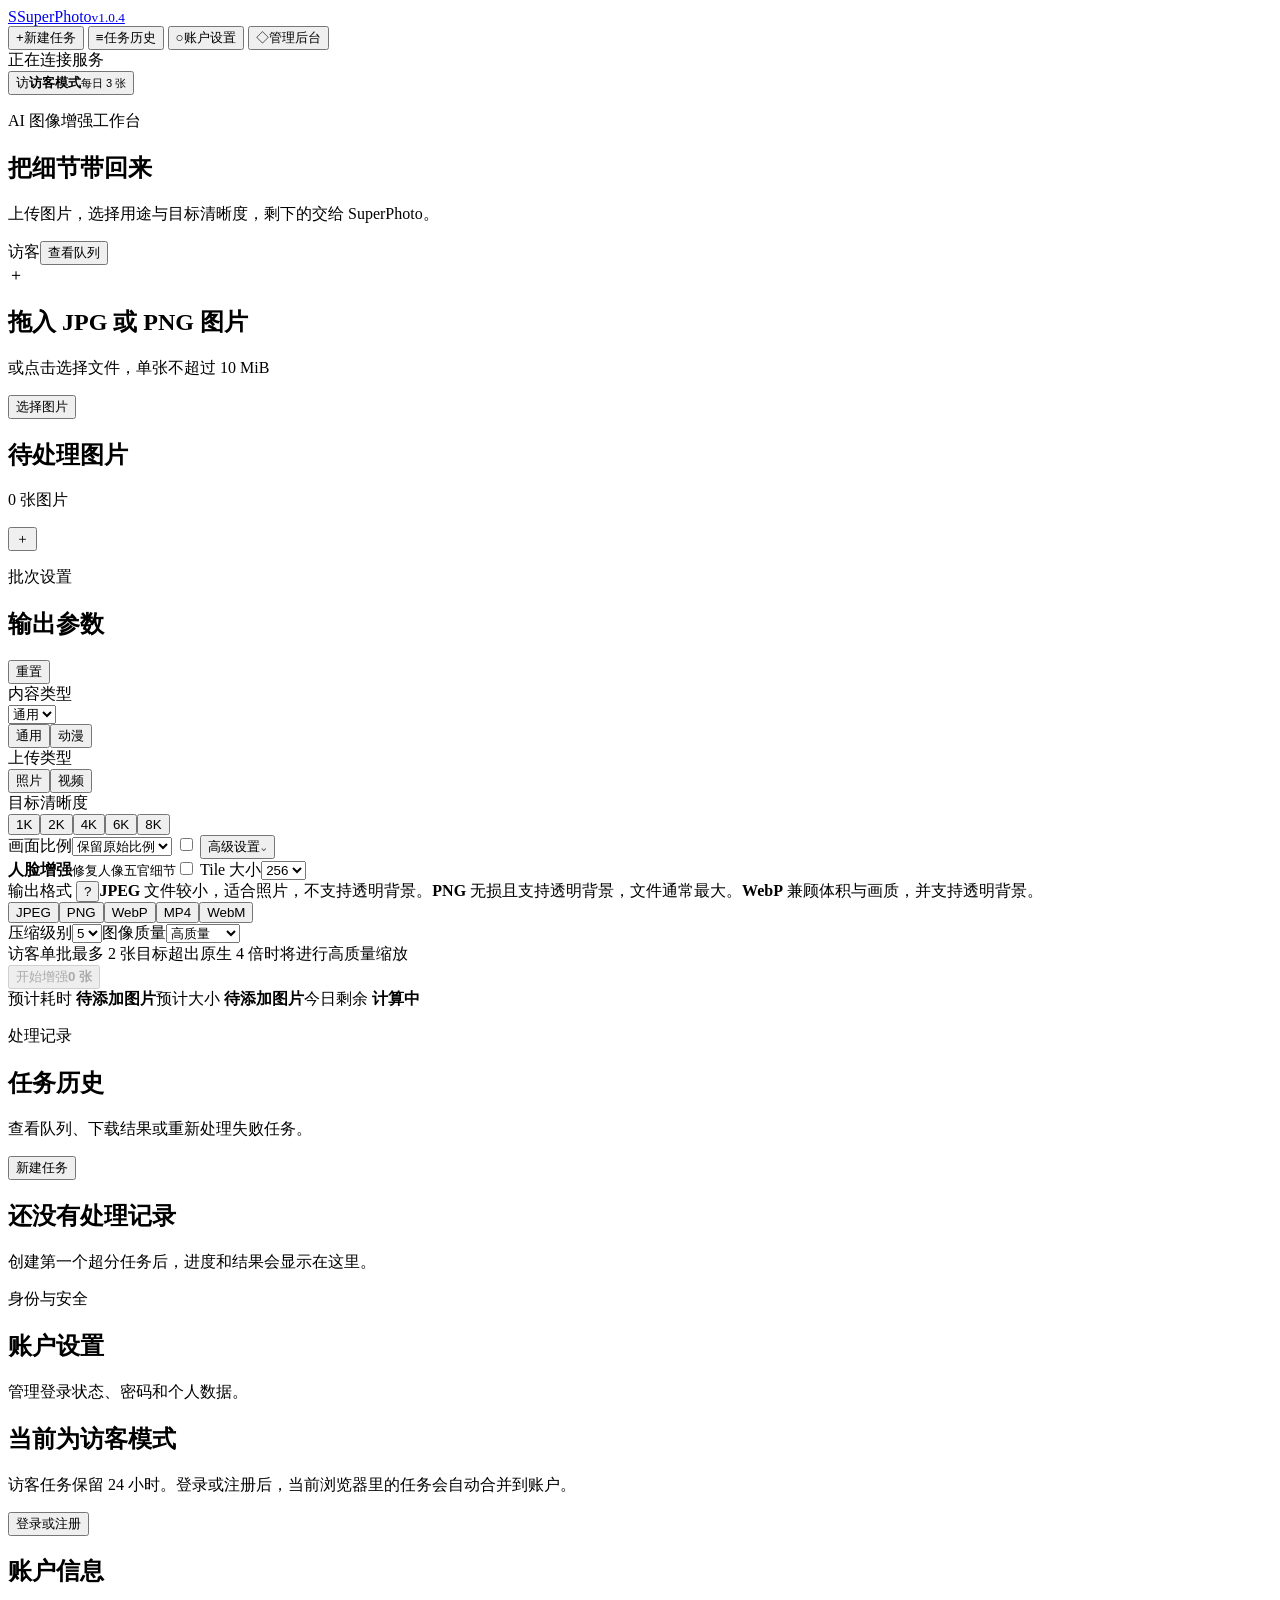
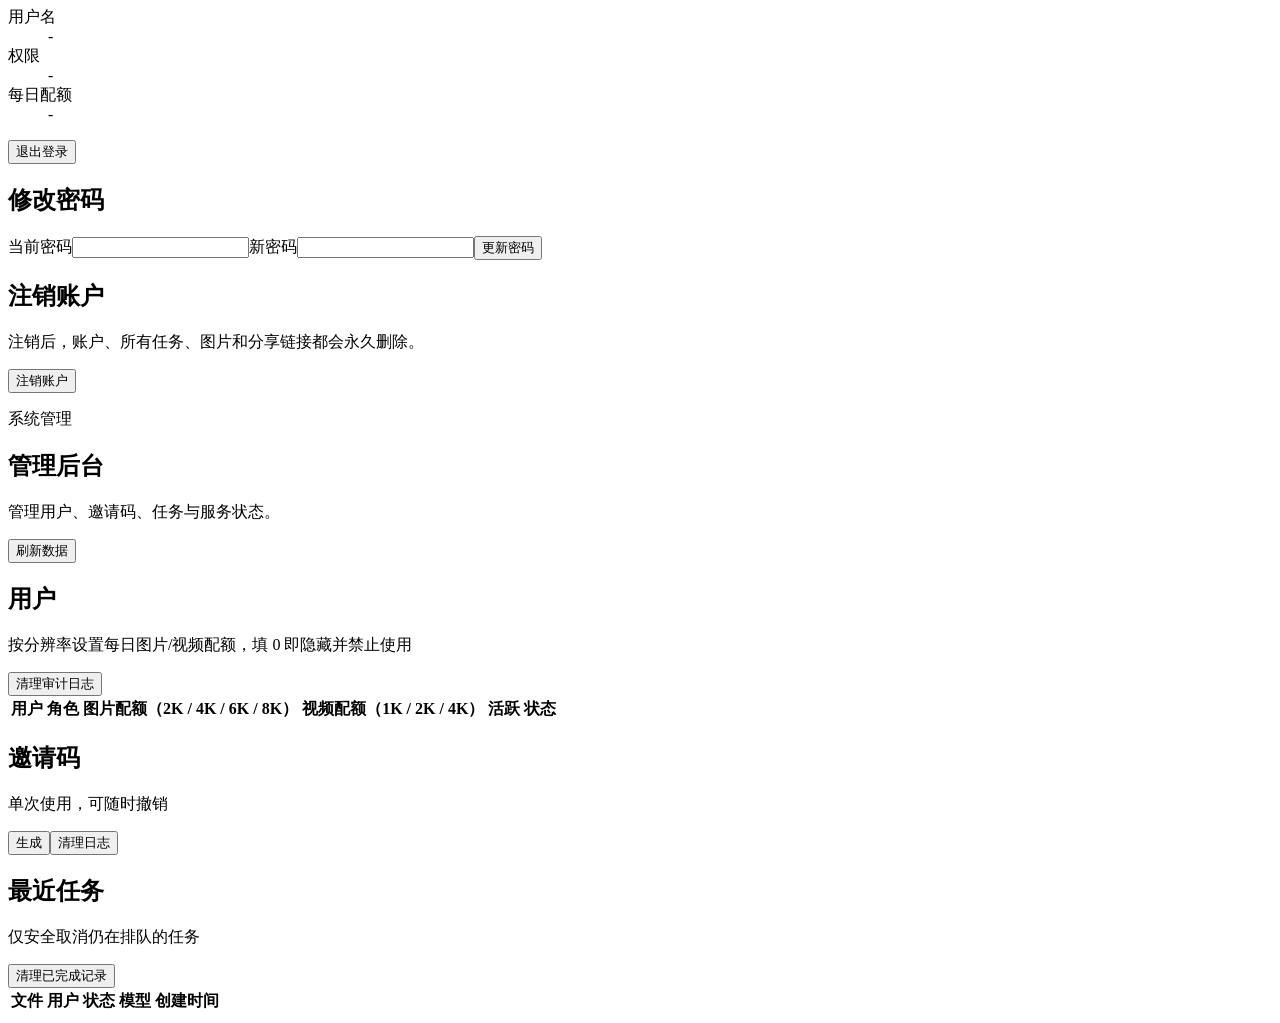
==== app/web/index.html @ 77195b6d "Initial SuperPhoto project snapshot" ====
<!doctype html>
<html lang="zh-CN">
<head>
  <meta charset="utf-8">
  <meta name="viewport" content="width=device-width,initial-scale=1">
  <meta name="color-scheme" content="light">
  <title>SuperPhoto - AI 图片超分辨率</title>
  <link rel="stylesheet" href="/assets/styles.css?v=1.0.4-r2">
  <link rel="stylesheet" href="/assets/dialog-fixes.css?v=1.0.4-r2">
  <link rel="stylesheet" href="/assets/enhancement-status.css?v=1.0.4-r2">
</head>
<body>
  <div class="app-shell">
    <aside class="sidebar">
      <a class="brand" href="#workspace" aria-label="SuperPhoto 首页"><span class="brand-mark">S</span><span class="brand-copy"><span>SuperPhoto</span><small class="brand-version">v1.0.4</small></span></a>
      <nav class="main-nav" aria-label="主导航">
        <button class="nav-item active" data-view="workspace"><span class="nav-icon">+</span><span>新建任务</span></button>
        <button class="nav-item" data-view="history"><span class="nav-icon">≡</span><span>任务历史</span></button>
        <button class="nav-item" data-view="account"><span class="nav-icon">○</span><span>账户设置</span></button>
        <button class="nav-item admin-only hidden" data-view="admin"><span class="nav-icon">◇</span><span>管理后台</span></button>
      </nav>
      <div class="sidebar-foot">
        <div class="service-indicator"><span id="healthDot" class="status-dot"></span><span id="healthText">正在连接服务</span></div>
        <button id="authButton" class="user-button"><span class="avatar">访</span><span><strong id="userLabel">访客模式</strong><small id="quotaLabel">每日 3 张</small></span></button>
      </div>
    </aside>

    <main class="main-content">
      <section id="workspaceView" class="view active">
        <header class="page-header">
          <div><p class="eyebrow">AI 图像增强工作台</p><h1>把细节带回来</h1><p>上传图片，选择用途与目标清晰度，剩下的交给 SuperPhoto。</p></div>
          <div class="header-actions"><span id="roleBadge" class="role-badge">访客</span><button class="button secondary" id="historyShortcut">查看队列</button></div>
        </header>

        <div class="workspace-grid">
          <div class="canvas-column">
            <div id="dropzone" class="dropzone" tabindex="0">
              <input id="fileInput" type="file" accept="image/jpeg,image/png" multiple hidden>
              <div class="drop-symbol">＋</div>
              <h2 id="dropzoneTitle">拖入 JPG 或 PNG 图片</h2>
              <p id="dropzoneHint">或点击选择文件，单张不超过 10 MiB</p>
              <button class="button primary" id="chooseButton">选择图片</button>
            </div>
            <div id="filePanel" class="file-panel hidden">
              <div class="section-heading"><div><h2>待处理图片</h2><p id="fileSummary">0 张图片</p></div><button class="icon-button" id="addMore" title="继续添加图片">＋</button></div>
              <div id="fileList" class="file-list"></div>
            </div>
          </div>

          <aside class="settings-panel">
            <div class="settings-head"><div><p class="eyebrow">批次设置</p><h2>输出参数</h2></div><button class="text-button" id="resetSettings">重置</button></div>
            <div class="field content-type-field"><span>内容类型</span><div class="content-type-controls"><select id="modelSelect" class="hidden"><option value="general">通用</option><option value="anime">动漫</option></select><div id="modelChoices" class="segmented" role="group" aria-label="内容类型"><button type="button" data-model="general" class="active" aria-pressed="true">通用</button><button type="button" data-model="anime" aria-pressed="false">动漫</button></div><span class="upload-type-label">上传类型</span><div id="uploadTypeChoices" class="segmented" role="group" aria-label="上传类型"><button type="button" data-upload-type="photo" class="active" aria-pressed="true">照片</button><button type="button" data-upload-type="video" aria-pressed="false">视频</button></div></div></div>
            <div class="field"><span>目标清晰度</span><div class="segmented target-options"><button data-target="1k" data-upload="video" class="hidden">1K</button><button data-target="2k" data-upload="photo">2K</button><button class="active" data-target="4k" data-upload="all">4K</button><button data-target="6k" data-role="user" data-upload="photo" class="hidden">6K</button><button data-target="8k" data-role="advanced" data-upload="photo" class="hidden">8K</button></div></div>
            <label class="field"><span>画面比例</span><select id="aspectSelect"><option value="original">保留原始比例</option><option value="16:9">16:9 横屏</option><option value="9:16">9:16 竖屏</option><option value="4:3">4:3</option><option value="3:4">3:4</option><option value="1:1">1:1 方图</option></select></label>
            <input id="cropToggle" type="checkbox" class="hidden">
            <button type="button" id="advancedToggle" class="advanced-toggle" aria-expanded="false"><span>高级设置</span><span aria-hidden="true">⌄</span></button>
            <div id="advancedSettings" class="advanced-settings hidden">
              <label class="toggle-row"><span><strong>人脸增强</strong><small id="faceHint">修复人像五官细节</small></span><input id="faceToggle" type="checkbox"><i></i></label>
              <label id="tileSetting" class="field"><span>Tile 大小</span><select id="tileSelect"><option value="128">128</option><option value="256" selected>256</option><option value="512">512</option></select></label>
            </div>
            <div class="field"><span class="field-label">输出格式 <button class="help-button" type="button" aria-label="查看输出格式说明">?</button><span id="formatTooltip" class="format-tooltip" role="tooltip"><strong>JPEG</strong> 文件较小，适合照片，不支持透明背景。<strong>PNG</strong> 无损且支持透明背景，文件通常最大。<strong>WebP</strong> 兼顾体积与画质，并支持透明背景。</span></span><div id="formatChoices" class="segmented three"><button data-format="jpeg" data-upload="photo" class="active">JPEG</button><button data-format="png" data-upload="photo">PNG</button><button data-format="webp" data-upload="photo">WebP</button><button data-format="mp4" data-upload="video" class="hidden">MP4</button><button data-format="webm" data-upload="video" class="hidden">WebM</button></div></div>
            <div class="settings-inline"><label class="field"><span>压缩级别</span><select id="compressionSelect"><option value="1">1</option><option value="3">3</option><option value="5" selected>5</option><option value="7">7</option><option value="9">9</option></select></label><label class="field"><span>图像质量</span><select id="qualitySelect"><option value="standard">标准</option><option value="high" selected>高质量</option><option value="maximum">最高质量</option></select></label></div>
            <div id="turnstileBox" class="turnstile-box hidden"></div>
            <div class="quota-note"><span id="batchLimitText">访客单批最多 2 张</span><span>目标超出原生 4 倍时将进行高质量缩放</span></div>
            <button id="submitButton" class="button primary submit" disabled><span>开始增强</span><strong id="submitCount">0 张</strong></button>
            <div id="uploadStatus" class="upload-status" aria-live="polite"></div>
            <div class="submission-meta" aria-live="polite"><span>预计耗时 <strong id="estimatedTime">待添加图片</strong></span><span>预计大小 <strong id="estimatedSize">待添加图片</strong></span><span>今日剩余 <strong id="remainingQuota">计算中</strong></span></div>
          </aside>
        </div>
      </section>

      <section id="historyView" class="view">
        <header class="page-header compact"><div><p class="eyebrow">处理记录</p><h1>任务历史</h1><p>查看队列、下载结果或重新处理失败任务。</p></div><button class="button primary" data-view-target="workspace">新建任务</button></header>
        <div id="historyEmpty" class="empty-state"><h2>还没有处理记录</h2><p>创建第一个超分任务后，进度和结果会显示在这里。</p></div>
        <div id="batchList" class="batch-list"></div>
        <div id="historyPagination" class="history-pagination" hidden><button id="historyPrev" class="button secondary small">上一页</button><span id="historyPageLabel"></span><button id="historyNext" class="button secondary small">下一页</button></div>
      </section>

      <section id="accountView" class="view">
        <header class="page-header compact"><div><p class="eyebrow">身份与安全</p><h1>账户设置</h1><p>管理登录状态、密码和个人数据。</p></div></header>
        <div id="guestAccount" class="account-grid"><div class="panel"><h2>当前为访客模式</h2><p>访客任务保留 24 小时。登录或注册后，当前浏览器里的任务会自动合并到账户。</p><button class="button primary open-auth">登录或注册</button></div></div>
        <div id="userAccount" class="account-grid hidden">
          <div class="panel"><h2>账户信息</h2><dl class="detail-list"><div><dt>用户名</dt><dd id="accountUsername">-</dd></div><div><dt>权限</dt><dd id="accountRole">-</dd></div><div><dt>每日配额</dt><dd id="accountQuota">-</dd></div></dl><button id="logoutButton" class="button secondary">退出登录</button></div>
          <form id="passwordForm" class="panel"><h2>修改密码</h2><label class="field"><span>当前密码</span><input name="current_password" type="password" required></label><label class="field"><span>新密码</span><input name="new_password" type="password" minlength="10" required></label><button class="button primary" type="submit">更新密码</button></form>
          <div class="panel danger-panel"><h2>注销账户</h2><p>注销后，账户、所有任务、图片和分享链接都会永久删除。</p><button id="deleteAccountButton" class="button danger">注销账户</button></div>
        </div>
      </section>

      <section id="adminView" class="view">
        <header class="page-header compact"><div><p class="eyebrow">系统管理</p><h1>管理后台</h1><p>管理用户、邀请码、任务与服务状态。</p></div><button id="refreshAdmin" class="button secondary">刷新数据</button></header>
        <div id="adminStats" class="stats-grid"></div>
        <div class="admin-grid">
          <div class="panel wide"><div class="section-heading"><div><h2>用户</h2><p>按分辨率设置每日图片/视频配额，填 0 即隐藏并禁止使用</p></div><button class="button secondary small" data-admin-clear="audit-log">清理审计日志</button></div><div class="table-wrap"><table><thead><tr><th>用户</th><th>角色</th><th>图片配额（2K / 4K / 6K / 8K）</th><th>视频配额（1K / 2K / 4K）</th><th>活跃</th><th>状态</th><th></th></tr></thead><tbody id="userTable"></tbody></table></div></div>
          <div class="panel"><div class="section-heading"><div><h2>邀请码</h2><p>单次使用，可随时撤销</p></div><div><button id="createInvite" class="button primary small">生成</button><button class="button secondary small" data-admin-clear="invites">清理日志</button></div></div><div id="inviteResult" class="invite-result hidden"></div><div id="inviteList" class="invite-list"></div></div>
          <div class="panel wide"><div class="section-heading"><div><h2>最近任务</h2><p>仅安全取消仍在排队的任务</p></div><button class="button secondary small" data-admin-clear="jobs">清理已完成记录</button></div><div class="table-wrap"><table><thead><tr><th>文件</th><th>用户</th><th>状态</th><th>模型</th><th>创建时间</th><th></th></tr></thead><tbody id="jobTable"></tbody></table></div><div id="adminJobPagination" class="history-pagination" hidden><button id="adminJobPrev" class="button secondary small">上一页</button><span id="adminJobPageLabel"></span><button id="adminJobNext" class="button secondary small">下一页</button></div></div>
        </div>
      </section>
    </main>
  </div>

  <dialog id="authDialog" class="modal auth-modal">
    <button class="modal-close" data-close="authDialog" aria-label="关闭">×</button>
    <div class="auth-copy"><span class="brand-mark">S</span><p class="eyebrow">SuperPhoto 账户</p><h2>保存更久，处理更多</h2><p>注册用户每天可处理 30 张图片，历史记录保留 7 天。</p></div>
    <div class="auth-forms">
      <div class="tabs"><button class="active" data-auth-tab="login">登录</button><button data-auth-tab="register">邀请码注册</button></div>
      <form id="loginForm"><label class="field"><span>用户名</span><input name="username" autocomplete="username" required></label><label class="field"><span>密码</span><input name="password" type="password" autocomplete="current-password" required></label><button class="button primary" type="submit">登录</button></form>
      <form id="registerForm" class="hidden"><label class="field"><span>用户名</span><input name="username" pattern="[A-Za-z0-9_]{3,24}" required></label><label class="field"><span>密码</span><input name="password" type="password" minlength="10" required></label><label class="field"><span>邀请码</span><input name="invite_code" required></label><button class="button primary" type="submit">创建账户</button></form>
    </div>
  </dialog>

  <dialog id="compareDialog" class="modal compare-modal">
    <div class="compare-head"><div><p class="eyebrow">处理结果</p><h2 id="compareTitle">图片对比</h2></div><div><a id="compareDownload" class="button primary" href="#">下载结果</a><button class="modal-close static" data-close="compareDialog" aria-label="关闭">×</button></div></div>
    <div id="compareStage" class="compare-stage"><img id="compareOriginal" alt="原图"><div id="compareResultWrap"><img id="compareResult" alt="超分结果"></div><input id="compareSlider" type="range" min="0" max="100" value="50" aria-label="对比位置"><span class="before-label">原图</span><span class="after-label">增强后</span></div>
  </dialog>

  <div id="toastRegion" class="toast-region" aria-live="polite"></div>
  <script src="/assets/app.js?v=1.0.4-r2" defer></script>
</body>
</html>
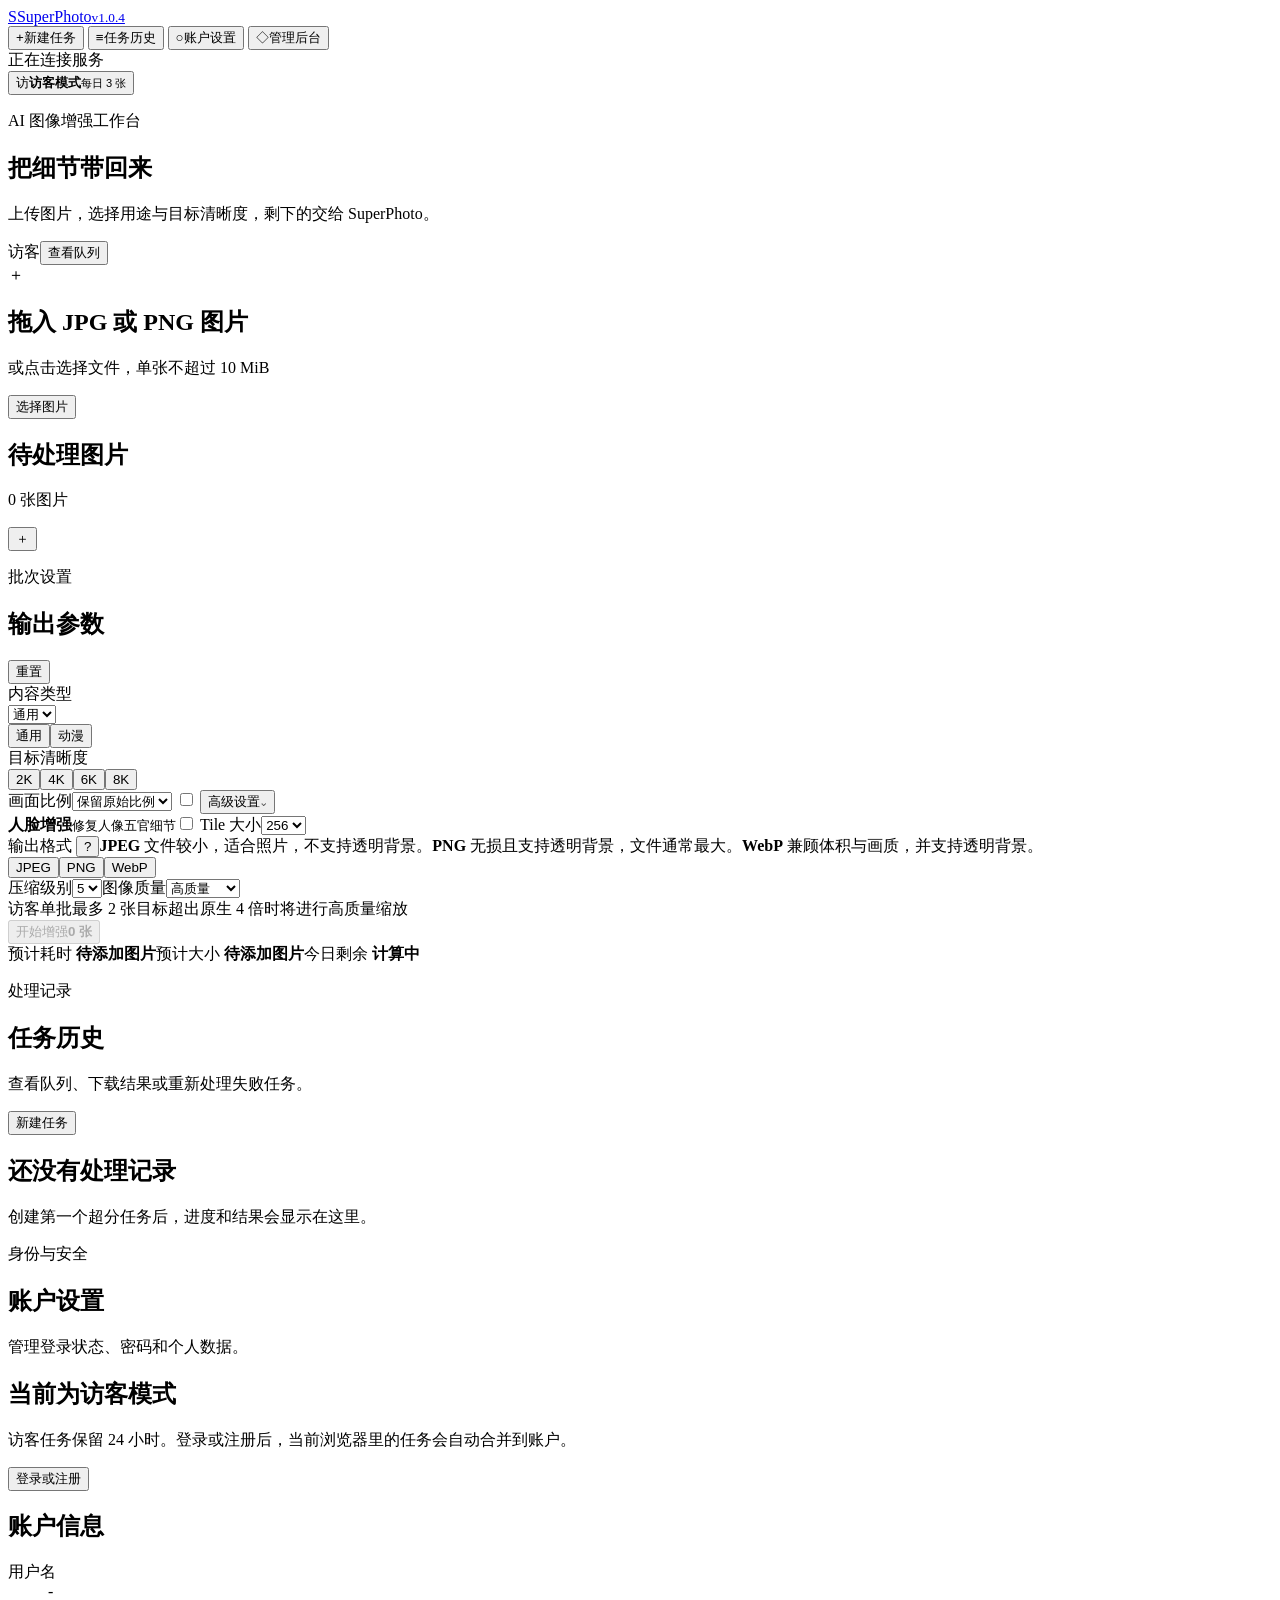
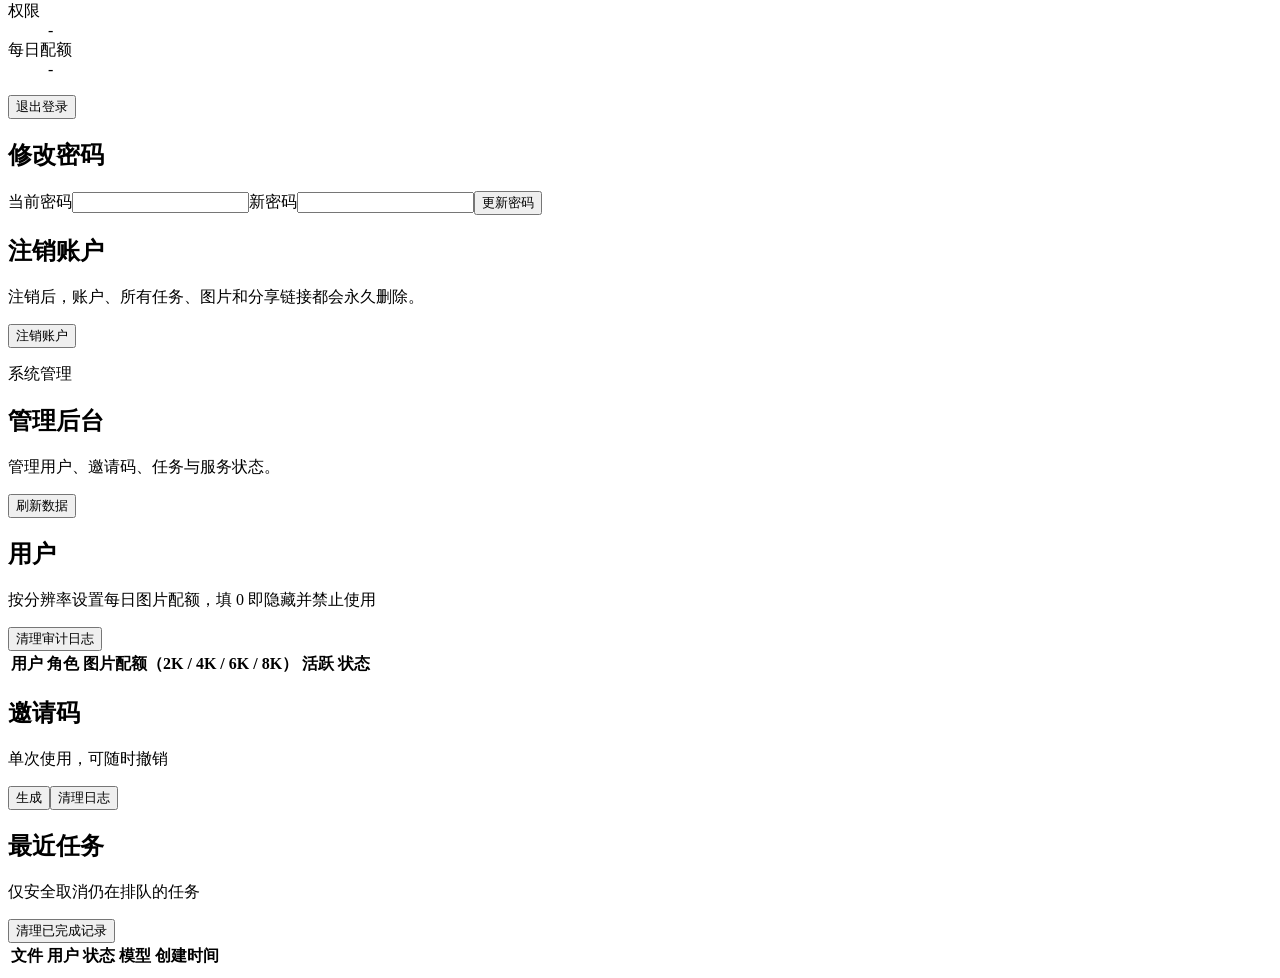
==== commit 48e23af5: "删除视频模块、接入OIDC后的提交1" ====
--- a/app/web/index.html
+++ b/app/web/index.html
@@ -49,8 +49,8 @@
 
           <aside class="settings-panel">
             <div class="settings-head"><div><p class="eyebrow">批次设置</p><h2>输出参数</h2></div><button class="text-button" id="resetSettings">重置</button></div>
-            <div class="field content-type-field"><span>内容类型</span><div class="content-type-controls"><select id="modelSelect" class="hidden"><option value="general">通用</option><option value="anime">动漫</option></select><div id="modelChoices" class="segmented" role="group" aria-label="内容类型"><button type="button" data-model="general" class="active" aria-pressed="true">通用</button><button type="button" data-model="anime" aria-pressed="false">动漫</button></div><span class="upload-type-label">上传类型</span><div id="uploadTypeChoices" class="segmented" role="group" aria-label="上传类型"><button type="button" data-upload-type="photo" class="active" aria-pressed="true">照片</button><button type="button" data-upload-type="video" aria-pressed="false">视频</button></div></div></div>
-            <div class="field"><span>目标清晰度</span><div class="segmented target-options"><button data-target="1k" data-upload="video" class="hidden">1K</button><button data-target="2k" data-upload="photo">2K</button><button class="active" data-target="4k" data-upload="all">4K</button><button data-target="6k" data-role="user" data-upload="photo" class="hidden">6K</button><button data-target="8k" data-role="advanced" data-upload="photo" class="hidden">8K</button></div></div>
+            <div class="field content-type-field"><span>内容类型</span><div class="content-type-controls"><select id="modelSelect" class="hidden"><option value="general">通用</option><option value="anime">动漫</option></select><div id="modelChoices" class="segmented" role="group" aria-label="内容类型"><button type="button" data-model="general" class="active" aria-pressed="true">通用</button><button type="button" data-model="anime" aria-pressed="false">动漫</button></div></div></div>
+            <div class="field"><span>目标清晰度</span><div class="segmented target-options"><button data-target="2k" data-upload="photo">2K</button><button class="active" data-target="4k" data-upload="all">4K</button><button data-target="6k" data-role="user" data-upload="photo" class="hidden">6K</button><button data-target="8k" data-role="advanced" data-upload="photo" class="hidden">8K</button></div></div>
             <label class="field"><span>画面比例</span><select id="aspectSelect"><option value="original">保留原始比例</option><option value="16:9">16:9 横屏</option><option value="9:16">9:16 竖屏</option><option value="4:3">4:3</option><option value="3:4">3:4</option><option value="1:1">1:1 方图</option></select></label>
             <input id="cropToggle" type="checkbox" class="hidden">
             <button type="button" id="advancedToggle" class="advanced-toggle" aria-expanded="false"><span>高级设置</span><span aria-hidden="true">⌄</span></button>
@@ -58,7 +58,7 @@
               <label class="toggle-row"><span><strong>人脸增强</strong><small id="faceHint">修复人像五官细节</small></span><input id="faceToggle" type="checkbox"><i></i></label>
               <label id="tileSetting" class="field"><span>Tile 大小</span><select id="tileSelect"><option value="128">128</option><option value="256" selected>256</option><option value="512">512</option></select></label>
             </div>
-            <div class="field"><span class="field-label">输出格式 <button class="help-button" type="button" aria-label="查看输出格式说明">?</button><span id="formatTooltip" class="format-tooltip" role="tooltip"><strong>JPEG</strong> 文件较小，适合照片，不支持透明背景。<strong>PNG</strong> 无损且支持透明背景，文件通常最大。<strong>WebP</strong> 兼顾体积与画质，并支持透明背景。</span></span><div id="formatChoices" class="segmented three"><button data-format="jpeg" data-upload="photo" class="active">JPEG</button><button data-format="png" data-upload="photo">PNG</button><button data-format="webp" data-upload="photo">WebP</button><button data-format="mp4" data-upload="video" class="hidden">MP4</button><button data-format="webm" data-upload="video" class="hidden">WebM</button></div></div>
+            <div class="field"><span class="field-label">输出格式 <button class="help-button" type="button" aria-label="查看输出格式说明">?</button><span id="formatTooltip" class="format-tooltip" role="tooltip"><strong>JPEG</strong> 文件较小，适合照片，不支持透明背景。<strong>PNG</strong> 无损且支持透明背景，文件通常最大。<strong>WebP</strong> 兼顾体积与画质，并支持透明背景。</span></span><div id="formatChoices" class="segmented three"><button data-format="jpeg" data-upload="photo" class="active">JPEG</button><button data-format="png" data-upload="photo">PNG</button><button data-format="webp" data-upload="photo">WebP</button></div></div>
             <div class="settings-inline"><label class="field"><span>压缩级别</span><select id="compressionSelect"><option value="1">1</option><option value="3">3</option><option value="5" selected>5</option><option value="7">7</option><option value="9">9</option></select></label><label class="field"><span>图像质量</span><select id="qualitySelect"><option value="standard">标准</option><option value="high" selected>高质量</option><option value="maximum">最高质量</option></select></label></div>
             <div id="turnstileBox" class="turnstile-box hidden"></div>
             <div class="quota-note"><span id="batchLimitText">访客单批最多 2 张</span><span>目标超出原生 4 倍时将进行高质量缩放</span></div>
@@ -90,7 +90,7 @@
         <header class="page-header compact"><div><p class="eyebrow">系统管理</p><h1>管理后台</h1><p>管理用户、邀请码、任务与服务状态。</p></div><button id="refreshAdmin" class="button secondary">刷新数据</button></header>
         <div id="adminStats" class="stats-grid"></div>
         <div class="admin-grid">
-          <div class="panel wide"><div class="section-heading"><div><h2>用户</h2><p>按分辨率设置每日图片/视频配额，填 0 即隐藏并禁止使用</p></div><button class="button secondary small" data-admin-clear="audit-log">清理审计日志</button></div><div class="table-wrap"><table><thead><tr><th>用户</th><th>角色</th><th>图片配额（2K / 4K / 6K / 8K）</th><th>视频配额（1K / 2K / 4K）</th><th>活跃</th><th>状态</th><th></th></tr></thead><tbody id="userTable"></tbody></table></div></div>
+          <div class="panel wide"><div class="section-heading"><div><h2>用户</h2><p>按分辨率设置每日图片配额，填 0 即隐藏并禁止使用</p></div><button class="button secondary small" data-admin-clear="audit-log">清理审计日志</button></div><div class="table-wrap"><table><thead><tr><th>用户</th><th>角色</th><th>图片配额（2K / 4K / 6K / 8K）</th><th>活跃</th><th>状态</th><th></th></tr></thead><tbody id="userTable"></tbody></table></div></div>
           <div class="panel"><div class="section-heading"><div><h2>邀请码</h2><p>单次使用，可随时撤销</p></div><div><button id="createInvite" class="button primary small">生成</button><button class="button secondary small" data-admin-clear="invites">清理日志</button></div></div><div id="inviteResult" class="invite-result hidden"></div><div id="inviteList" class="invite-list"></div></div>
           <div class="panel wide"><div class="section-heading"><div><h2>最近任务</h2><p>仅安全取消仍在排队的任务</p></div><button class="button secondary small" data-admin-clear="jobs">清理已完成记录</button></div><div class="table-wrap"><table><thead><tr><th>文件</th><th>用户</th><th>状态</th><th>模型</th><th>创建时间</th><th></th></tr></thead><tbody id="jobTable"></tbody></table></div><div id="adminJobPagination" class="history-pagination" hidden><button id="adminJobPrev" class="button secondary small">上一页</button><span id="adminJobPageLabel"></span><button id="adminJobNext" class="button secondary small">下一页</button></div></div>
         </div>
@@ -103,7 +103,7 @@
     <div class="auth-copy"><span class="brand-mark">S</span><p class="eyebrow">SuperPhoto 账户</p><h2>保存更久，处理更多</h2><p>注册用户每天可处理 30 张图片，历史记录保留 7 天。</p></div>
     <div class="auth-forms">
       <div class="tabs"><button class="active" data-auth-tab="login">登录</button><button data-auth-tab="register">邀请码注册</button></div>
-      <form id="loginForm"><label class="field"><span>用户名</span><input name="username" autocomplete="username" required></label><label class="field"><span>密码</span><input name="password" type="password" autocomplete="current-password" required></label><button class="button primary" type="submit">登录</button></form>
+      <form id="loginForm"><label class="field"><span>用户名</span><input name="username" autocomplete="username" required></label><label class="field"><span>密码</span><input name="password" type="password" autocomplete="current-password" required></label><button class="button primary" type="submit">登录</button><button type="button" id="oidcLoginButton" class="button secondary hidden">使用 Personal_Sub2 登录</button></form>
       <form id="registerForm" class="hidden"><label class="field"><span>用户名</span><input name="username" pattern="[A-Za-z0-9_]{3,24}" required></label><label class="field"><span>密码</span><input name="password" type="password" minlength="10" required></label><label class="field"><span>邀请码</span><input name="invite_code" required></label><button class="button primary" type="submit">创建账户</button></form>
     </div>
   </dialog>
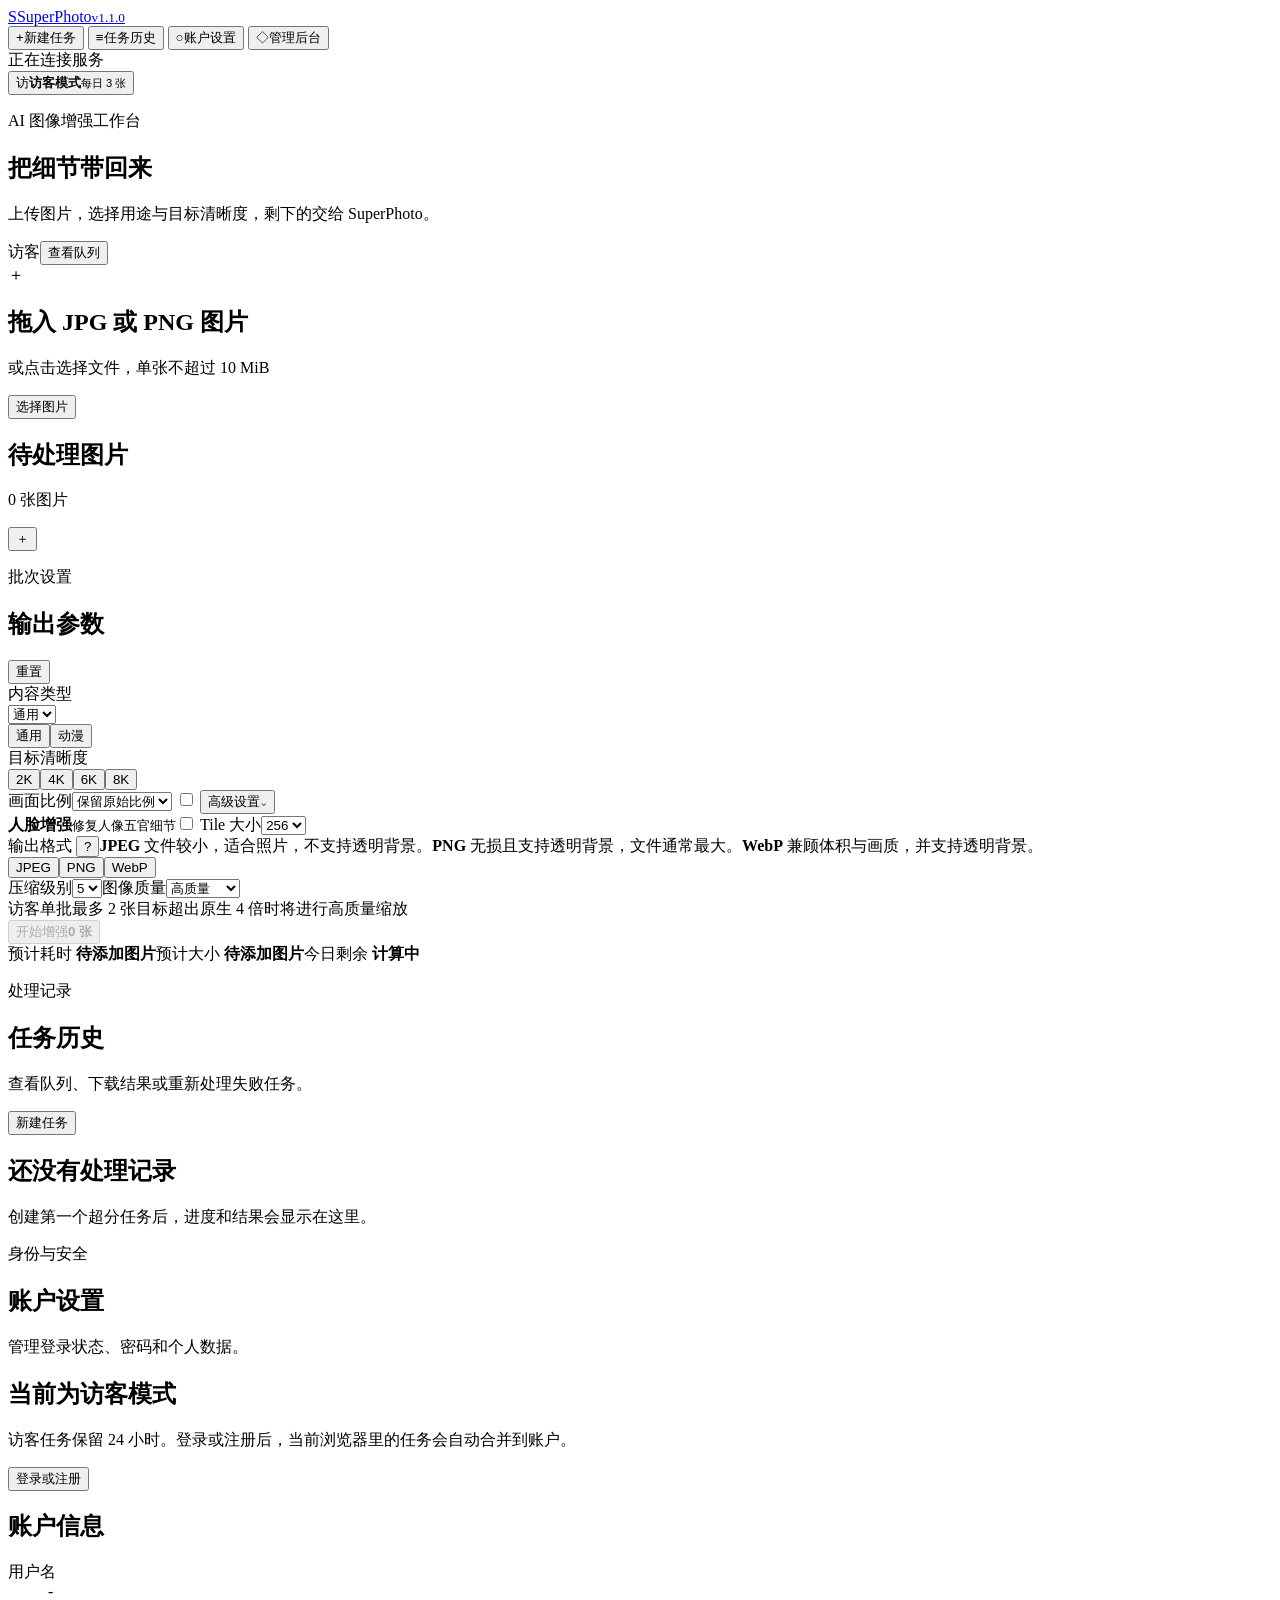
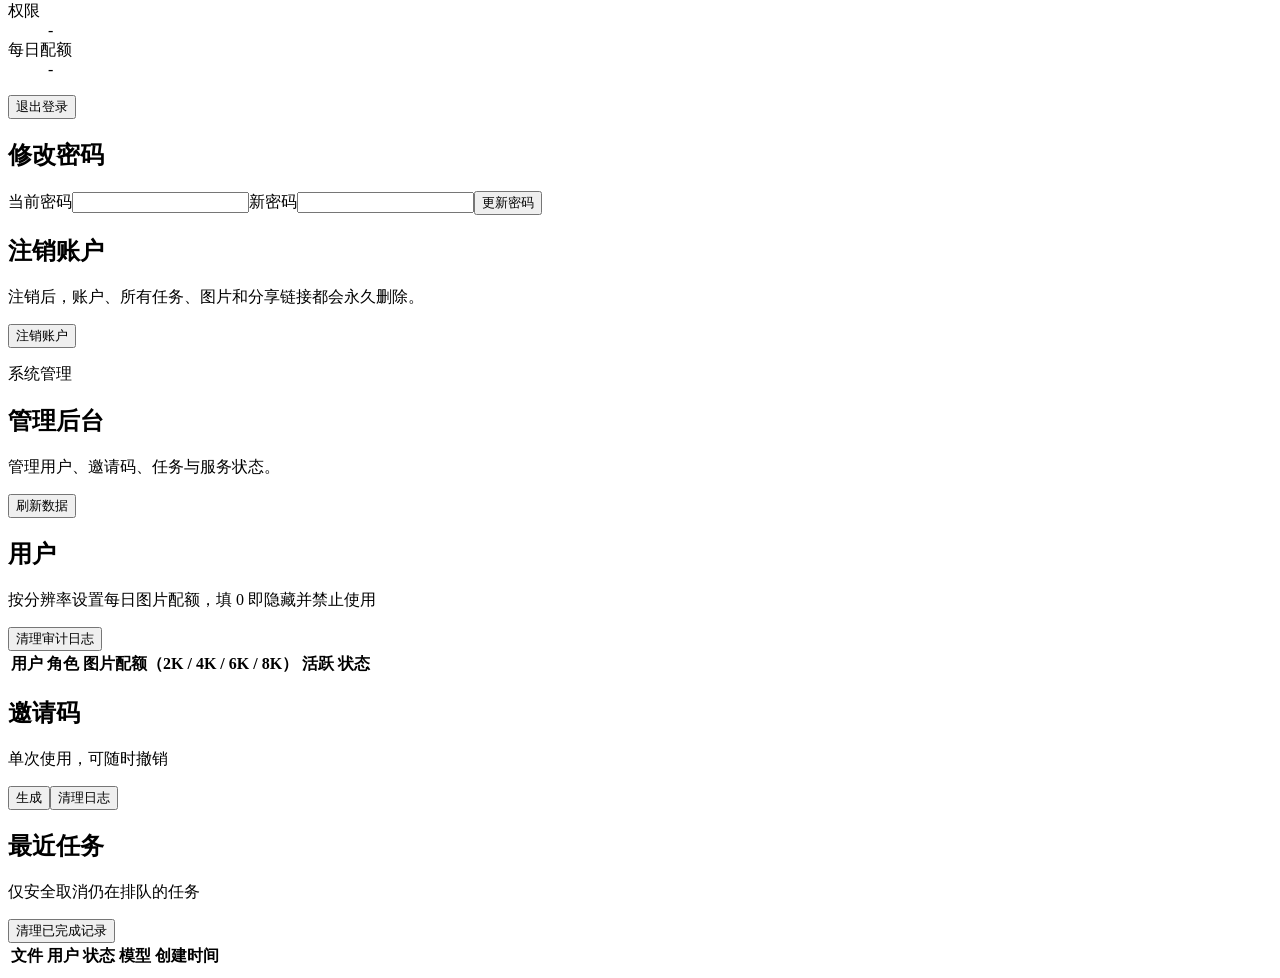
==== commit 48e9aa43: "Fix v1.1.0 release CI and version metadata" ====
--- a/app/web/index.html
+++ b/app/web/index.html
@@ -5,14 +5,14 @@
   <meta name="viewport" content="width=device-width,initial-scale=1">
   <meta name="color-scheme" content="light">
   <title>SuperPhoto - AI 图片超分辨率</title>
-  <link rel="stylesheet" href="/assets/styles.css?v=1.0.4-r2">
-  <link rel="stylesheet" href="/assets/dialog-fixes.css?v=1.0.4-r2">
-  <link rel="stylesheet" href="/assets/enhancement-status.css?v=1.0.4-r2">
+  <link rel="stylesheet" href="/assets/styles.css?v=1.1.0-r2">
+  <link rel="stylesheet" href="/assets/dialog-fixes.css?v=1.1.0-r2">
+  <link rel="stylesheet" href="/assets/enhancement-status.css?v=1.1.0-r2">
 </head>
 <body>
   <div class="app-shell">
     <aside class="sidebar">
-      <a class="brand" href="#workspace" aria-label="SuperPhoto 首页"><span class="brand-mark">S</span><span class="brand-copy"><span>SuperPhoto</span><small class="brand-version">v1.0.4</small></span></a>
+      <a class="brand" href="#workspace" aria-label="SuperPhoto 首页"><span class="brand-mark">S</span><span class="brand-copy"><span>SuperPhoto</span><small class="brand-version">v1.1.0</small></span></a>
       <nav class="main-nav" aria-label="主导航">
         <button class="nav-item active" data-view="workspace"><span class="nav-icon">+</span><span>新建任务</span></button>
         <button class="nav-item" data-view="history"><span class="nav-icon">≡</span><span>任务历史</span></button>
@@ -114,6 +114,6 @@
   </dialog>
 
   <div id="toastRegion" class="toast-region" aria-live="polite"></div>
-  <script src="/assets/app.js?v=1.0.4-r2" defer></script>
+  <script src="/assets/app.js?v=1.1.0-r2" defer></script>
 </body>
 </html>
